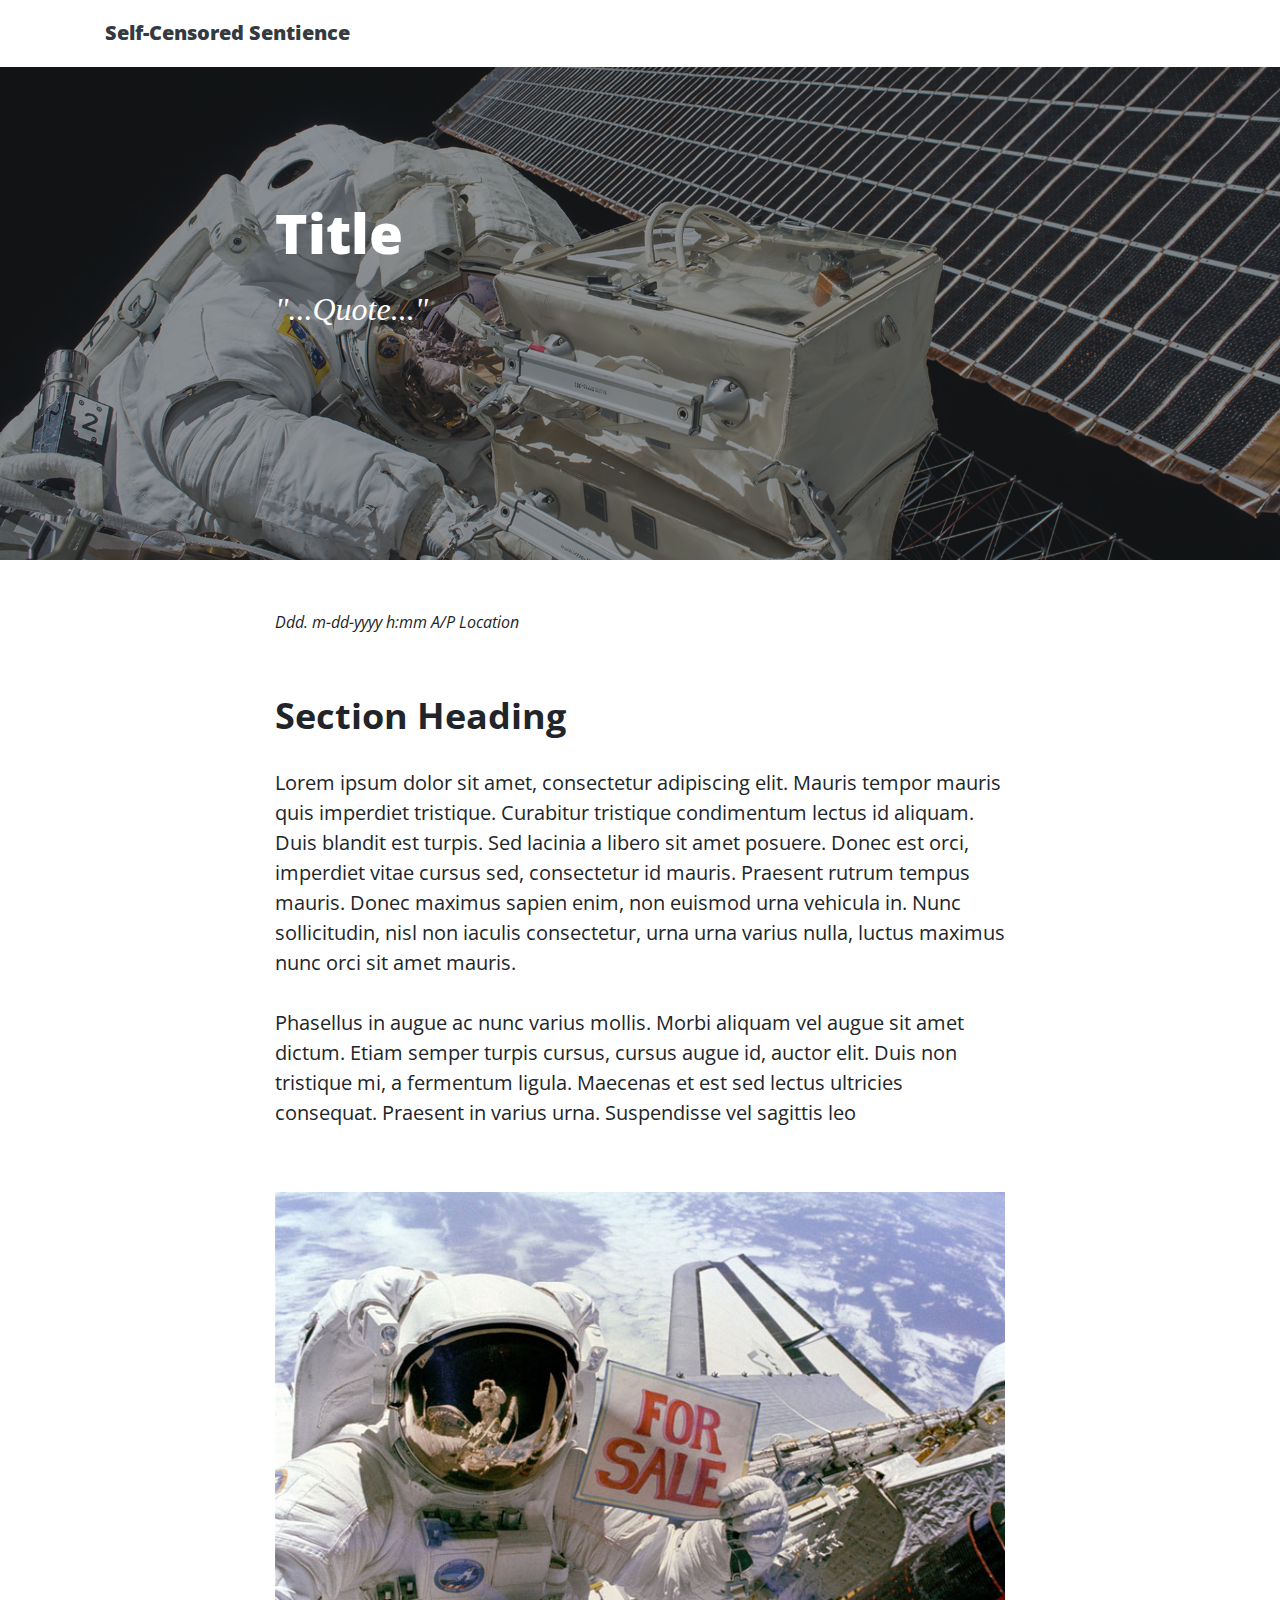
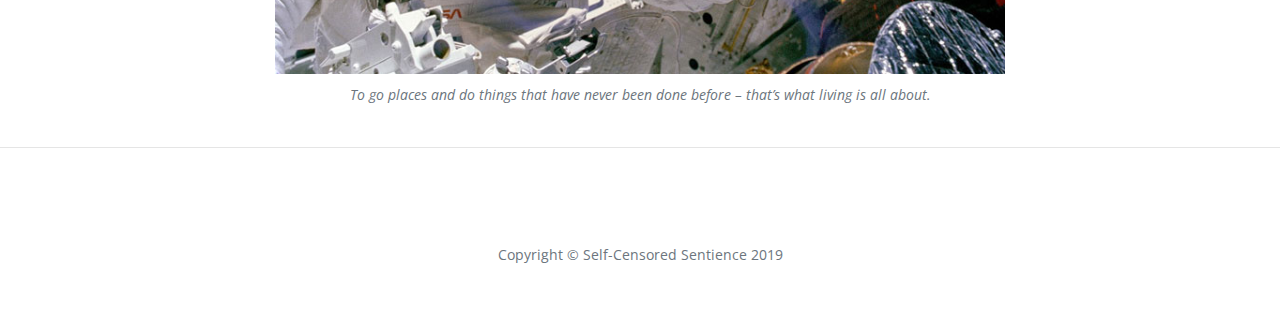
==== blog-template_title_ddd_mm-dd-yyyy_hmm-a-p.html @ a8ab18ee "Initial commit" ====
<!DOCTYPE html>
<html lang="en">

<head>

   <meta charset="utf-8">
   <meta name="viewport" content="width=device-width, initial-scale=1, shrink-to-fit=no">
   <meta name="description" content="">
   <meta name="author" content="">

   <title>Title | m-dd-yyyy</title>

   <!-- Bootstrap core CSS -->
   <link href="vendor/bootstrap/css/bootstrap.min.css" rel="stylesheet">

   <!-- Custom fonts for this template -->
   <link href="vendor/fontawesome-free/css/all.min.css" rel="stylesheet" type="text/css">
   <link href='https://fonts.googleapis.com/css?family=Lora:400,700,400italic,700italic' rel='stylesheet' type='text/css'>
   <link href='https://fonts.googleapis.com/css?family=Open+Sans:300italic,400italic,600italic,700italic,800italic,400,300,600,700,800' rel='stylesheet' type='text/css'>

   <!-- Custom styles for this template -->
   <link href="css/clean-blog.css" rel="stylesheet">

</head>

<body>

     <!-- Navigation -->
     <nav class="navbar navbar-expand-lg navbar-light fixed-top" id="mainNav">
          <div class="container">
               <a class="navbar-brand" href="index.html">Self-Censored Sentience</a>
          </div>
     </nav>

     <!-- Page Header -->
     <header class="masthead" style="background-image: url('img/post-bg.jpg')">
          <div class="overlay"></div>
          <div class="container">
               <div class="row">
                    <div class="col-lg-8 col-md-10 mx-auto">
                         <div class="post-heading">
                              <h1 class="post-title">Title</h1>
                              <h2 class="post-subtitle">"...Quote..."</h2>
                         </div>
                    </div>
               </div>
          </div>
     </header>

<!-- Post Content -->
<article>
     <div class="container">
          <div class="row">
               <div class="col-lg-8 col-md-10 mx-auto">

                    <!-- Post Date Time and Location -->
                    <p class="post-meta">Ddd. m-dd-yyyy h:mm A/P <a href="https://goo.gl/maps/yTnhvbhvhCBDjvRy8"  target="_blank">Location</a></p>


                    <!-- Section Heading -->
                    <h2 class="section-heading">Section Heading</h2>


                    <!-- Paragraph -->
                    <p>Lorem ipsum dolor sit amet, consectetur adipiscing elit. Mauris tempor mauris quis imperdiet tristique. Curabitur tristique condimentum lectus id aliquam. Duis blandit est turpis. Sed lacinia a libero sit amet posuere. Donec est orci, imperdiet vitae cursus sed, consectetur id mauris. Praesent rutrum tempus mauris. Donec maximus sapien enim, non euismod urna vehicula in. Nunc sollicitudin, nisl non iaculis consectetur, urna urna varius nulla, luctus maximus nunc orci sit amet mauris.</p>

                    <p>Phasellus in augue ac nunc varius mollis. Morbi aliquam vel augue sit amet dictum. Etiam semper turpis cursus, cursus augue id, auctor elit. Duis non tristique mi, a fermentum ligula. Maecenas et est sed lectus ultricies consequat. Praesent in varius urna. Suspendisse vel sagittis leo</p>

                    <!-- Image -->
                    <figure>
                         <a href="#"><img class="img-fluid" src="img/post-sample-image.jpg" alt=""></a>
                         <figcaption class="caption text-muted">To go places and do things that have never been done before – that’s what living is all about.</figcaption>
                    </figure>

               </div>
          </div>
     </div>
</article>

<hr>

<!-- Footer -->
<footer>
     <div class="container">
          <div class="row">
               <div class="col-lg-8 col-md-10 mx-auto">
                   <p class="copyright text-muted">Copyright &copy; Self-Censored Sentience 2019</p>
              </div>
         </div>
    </div>
</footer>

<!-- Bootstrap core JavaScript -->
<script src="vendor/jquery/jquery.min.js"></script>
<script src="vendor/bootstrap/js/bootstrap.bundle.min.js"></script>

<!-- Custom scripts for this template -->
<script src="js/clean-blog.min.js"></script>

</body>

</html>
---- css/clean-blog.css ----
/*!
 * Start Bootstrap - Clean Blog v5.0.8 (https://startbootstrap.com/template-overviews/clean-blog)
 * Copyright 2013-2019 Start Bootstrap
 * Licensed under MIT (https://github.com/BlackrockDigital/startbootstrap-clean-blog/blob/master/LICENSE)
 */

body {
  font-size: 20px;
  color: #212529;
  font-family: 'Open Sans', 'Helvetica Neue', Helvetica, Arial, sans-serif;
}

p {
  line-height: 1.5;
  margin: 30px 0;
}

p a {
  text-decoration: underline;
}

h1,
h2,
h3,
h4,
h5,
h6 {
  font-weight: 800;
  font-family: 'Open Sans', 'Helvetica Neue', Helvetica, Arial, sans-serif;
}

a {
  color: #212529;
  transition: all 0.2s;
}

a:focus, a:hover {
  color: #0085A1;
}

blockquote {
  font-style: italic;
  color: #868e96;
}

.section-heading {
  font-size: 36px;
  font-weight: 700;
  margin-top: 60px;
}

.caption {
  font-size: 14px;
  font-style: italic;
  display: block;
  margin: 0;
  padding: 10px;
  text-align: center;
  border-bottom-right-radius: 5px;
  border-bottom-left-radius: 5px;
}

::-moz-selection {
  color: #fff;
  background: #0085A1;
  text-shadow: none;
}

::selection {
  color: #fff;
  background: #0085A1;
  text-shadow: none;
}

img::-moz-selection {
  color: #fff;
  background: transparent;
}

img::selection {
  color: #fff;
  background: transparent;
}

img::-moz-selection {
  color: #fff;
  background: transparent;
}

.no-header-image{
  margin-top: 5rem;
}

#mainNav {
  position: absolute;
  border-bottom: 1px solid #e9ecef;
  background-color: white;
  font-family: 'Open Sans', 'Helvetica Neue', Helvetica, Arial, sans-serif;
}

#mainNav .navbar-brand {
  font-weight: 800;
  color: #343a40;
}

#mainNav .navbar-toggler {
  font-size: 12px;
  font-weight: 800;
  padding: 13px;
  text-transform: uppercase;
  color: #343a40;
}

#mainNav .navbar-nav > li.nav-item > a {
  font-size: 12px;
  font-weight: 800;
  letter-spacing: 1px;
  text-transform: uppercase;
}

@media only screen and (min-width: 992px) {
  #mainNav {
    border-bottom: 1px solid transparent;
  }
  #mainNav .navbar-brand {
    padding: 10px 20px;
  }
  #mainNav .navbar-brand:focus, #mainNav .navbar-brand:hover {
    color: #0085A1;
  }
  #mainNav .navbar-nav > li.nav-item > a {
    padding: 10px 20px;
    color: #fff;
  }
  #mainNav .navbar-nav > li.nav-item > a:focus, #mainNav .navbar-nav > li.nav-item > a:hover {
    color: rgba(255, 255, 255, 0.8);
  }
}

@media only screen and (min-width: 992px) {
  #mainNav {
    transition: background-color 0.2s;
    /* Force Hardware Acceleration in WebKit */
    transform: translate3d(0, 0, 0);
    -webkit-backface-visibility: hidden;
  }
  #mainNav.is-fixed {
    /* when the user scrolls down, we hide the header right above the viewport */
    position: fixed;
    top: -67px;
    transition: transform 0.2s;
    border-bottom: 1px solid white;
    background-color: rgba(255, 255, 255, 0.9);
  }
  #mainNav.is-fixed .navbar-brand {
    color: #212529;
  }
  #mainNav.is-fixed .navbar-brand:focus, #mainNav.is-fixed .navbar-brand:hover {
    color: #0085A1;
  }
  #mainNav.is-fixed .navbar-nav > li.nav-item > a {
    color: #212529;
  }
  #mainNav.is-fixed .navbar-nav > li.nav-item > a:focus, #mainNav.is-fixed .navbar-nav > li.nav-item > a:hover {
    color: #0085A1;
  }
  #mainNav.is-visible {
    /* if the user changes the scrolling direction, we show the header */
    transform: translate3d(0, 100%, 0);
  }
}

figure {
  margin-top: 4rem;
}

header.masthead {
  margin-bottom: 50px;
  background: no-repeat center center;
  background-color: #868e96;
  background-attachment: scroll;
  position: relative;
  background-size: cover;
}

header.masthead .overlay {
  position: absolute;
  top: 0;
  left: 0;
  height: 100%;
  width: 100%;
  background-color: #212529;
  opacity: 0.5;
}

header.masthead .page-heading,
header.masthead .post-heading,
header.masthead .site-heading {
  padding: 200px 0 150px;
  color: white;
}

@media only screen and (min-width: 768px) {
  header.masthead .page-heading,
  header.masthead .post-heading,
  header.masthead .site-heading {
    padding: 200px 0;
  }
}

header.masthead .page-heading,
header.masthead .site-heading {
  text-align: center;
}

header.masthead .page-heading h1,
header.masthead .site-heading h1 {
  font-size: 50px;
  margin-top: 0;
}

header.masthead .page-heading .subheading,
header.masthead .site-heading .subheading {
  font-size: 24px;
  font-weight: 300;
  line-height: 1.1;
  display: block;
  margin: 10px 0 0;
  font-family: 'Open Sans', 'Helvetica Neue', Helvetica, Arial, sans-serif;
}

@media only screen and (min-width: 768px) {
  header.masthead .page-heading h1,
  header.masthead .site-heading h1 {
    font-size: 80px;
  }
}

header.masthead .post-heading h1 {
  font-size: 35px;
}

header.masthead .post-heading .meta,
header.masthead .post-heading .subheading {
  line-height: 1.1;
  display: block;
}

header.masthead .post-heading .subheading {
  font-size: 24px;
  font-weight: 600;
  margin: 10px 0 30px;
  font-family: 'Open Sans', 'Helvetica Neue', Helvetica, Arial, sans-serif;
}

header.masthead .post-heading .meta {
  font-size: 20px;
  font-weight: 300;
  font-style: italic;
  font-family: 'Open Sans', 'Helvetica Neue', Helvetica, Arial, sans-serif;
}

header.masthead .post-heading .meta a {
  color: #fff;
}

@media only screen and (min-width: 768px) {
  header.masthead .post-heading h1 {
    font-size: 55px;
  }
  header.masthead .post-heading .subheading {
    font-size: 30px;
  }
}

.post-preview > a {
  color: #212529;
}

.post-preview > a:focus, .post-preview > a:hover {
  text-decoration: none;
  color: #0085A1;
}

.post-preview > a > .post-title {
  font-size: 30px;
  margin-top: 30px;
}

.post-title {
  margin-bottom: 1.5rem;
}

.post-subtitle {
  font-weight: 300;
  font-style: italic;
  margin: 0 0 2rem;
  font-family: 'Merriweather', serif;
}

.post-meta {
  font-size: 16px;
  font-style: italic;
  margin-top: 0;
}

.post-meta > a {
  text-decoration: none;
  color: #212529;
}

.post-meta > a:focus, .post-meta > a:hover {
  text-decoration: underline;
  color: #0085A1;
}

@media only screen and (min-width: 768px) {
  .post-preview > a > .post-title {
    font-size: 36px;
  }
}

.floating-label-form-group {
  font-size: 14px;
  position: relative;
  margin-bottom: 0;
  padding-bottom: 0.5em;
  border-bottom: 1px solid #dee2e6;
}

.floating-label-form-group input,
.floating-label-form-group textarea {
  font-size: 1.5em;
  position: relative;
  z-index: 1;
  padding: 0;
  resize: none;
  border: none;
  border-radius: 0;
  background: none;
  box-shadow: none !important;
  font-family: 'Open Sans', 'Helvetica Neue', Helvetica, Arial, sans-serif;
}

.floating-label-form-group input::-webkit-input-placeholder,
.floating-label-form-group textarea::-webkit-input-placeholder {
  color: #868e96;
  font-family: 'Open Sans', 'Helvetica Neue', Helvetica, Arial, sans-serif;
}

.floating-label-form-group label {
  font-size: 0.85em;
  line-height: 1.764705882em;
  position: relative;
  z-index: 0;
  top: 2em;
  display: block;
  margin: 0;
  transition: top 0.3s ease, opacity 0.3s ease;
  vertical-align: middle;
  vertical-align: baseline;
  opacity: 0;
}

.floating-label-form-group .help-block {
  margin: 15px 0;
}

.floating-label-form-group-with-value label {
  top: 0;
  opacity: 1;
}

.floating-label-form-group-with-focus label {
  color: #0085A1;
}

form .form-group:first-child .floating-label-form-group {
  border-top: 1px solid #dee2e6;
}

footer {
  padding: 50px 0 65px;
}

footer .list-inline {
  margin: 0;
  padding: 0;
}

footer .copyright {
  font-size: 14px;
  margin-bottom: 0;
  text-align: center;
}

.btn {
  font-size: 14px;
  font-weight: 800;
  padding: 15px 25px;
  letter-spacing: 1px;
  text-transform: uppercase;
  border-radius: 0;
  font-family: 'Open Sans', 'Helvetica Neue', Helvetica, Arial, sans-serif;
}

.btn-primary {
  background-color: #0085A1;
  border-color: #0085A1;
}

.btn-primary:hover, .btn-primary:focus, .btn-primary:active {
  color: #fff;
  background-color: #00657b !important;
  border-color: #00657b !important;
}

.btn-lg {
  font-size: 16px;
  padding: 25px 35px;
}
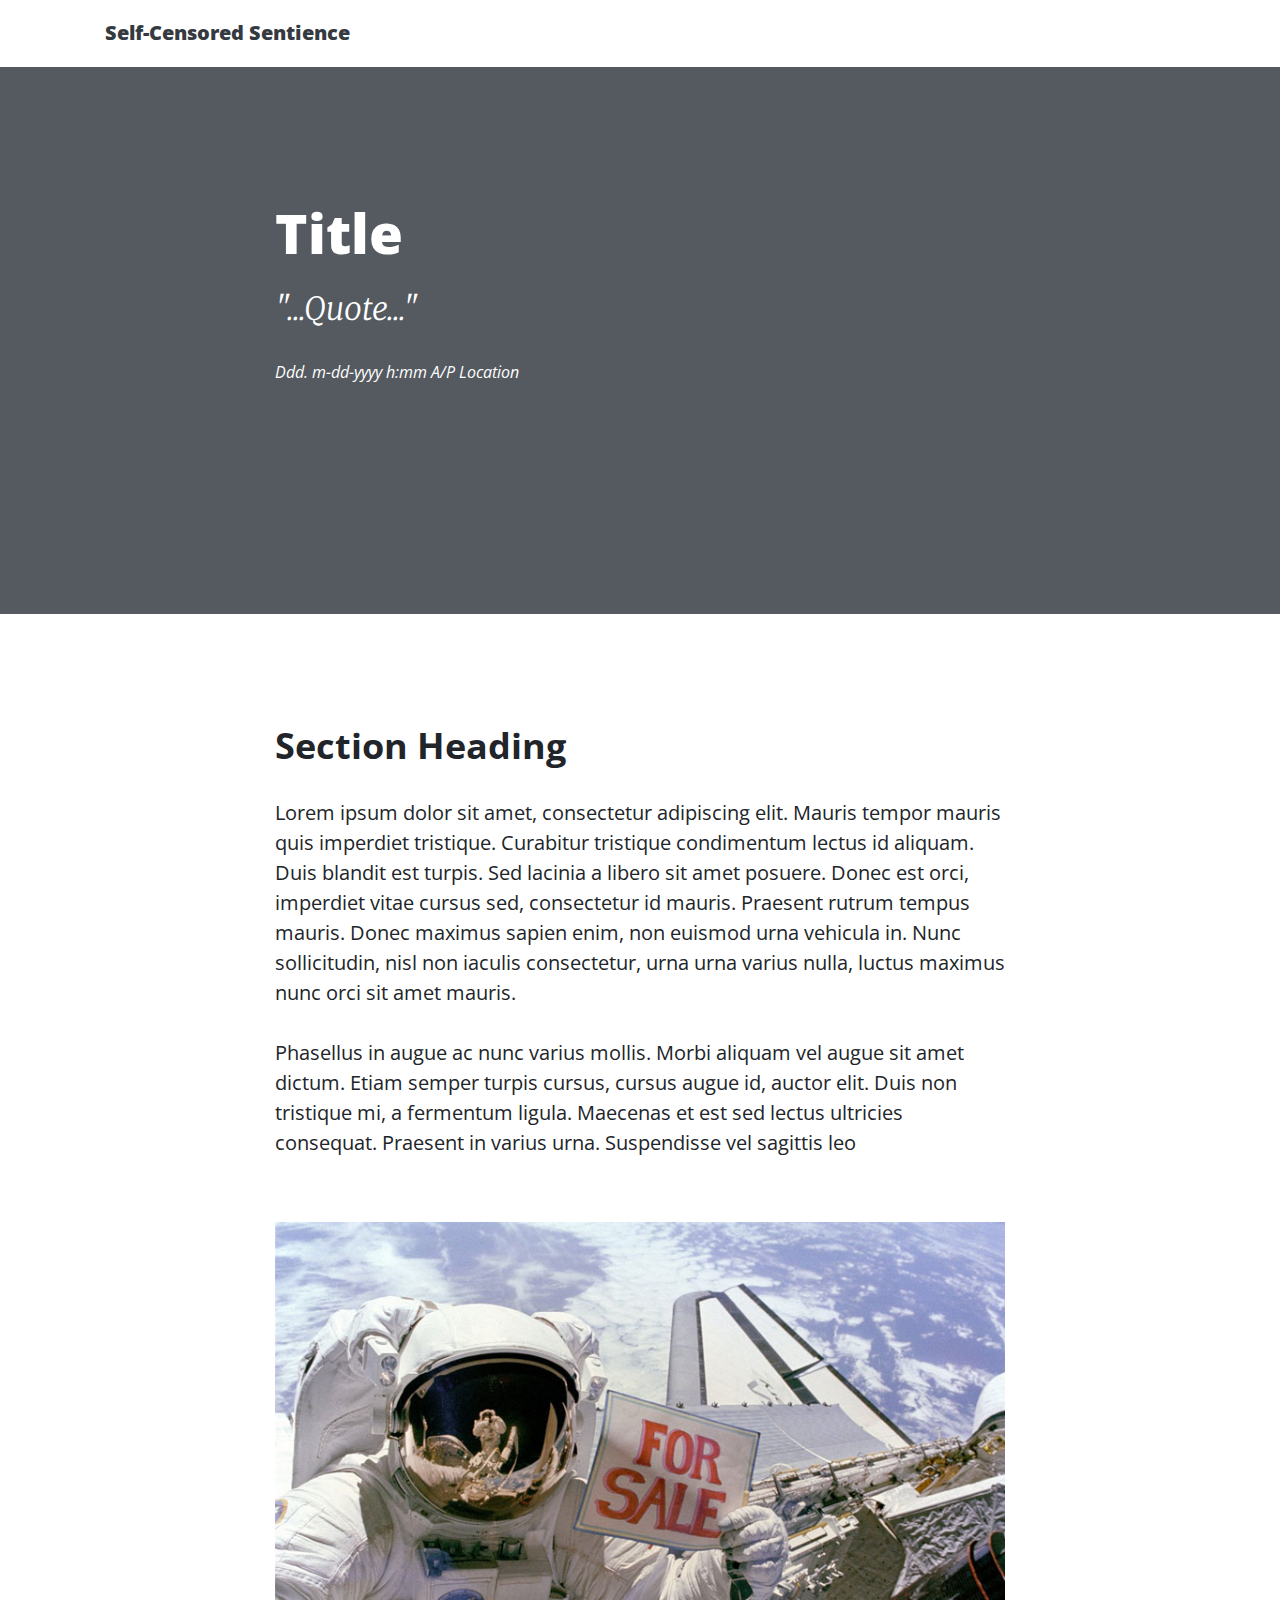
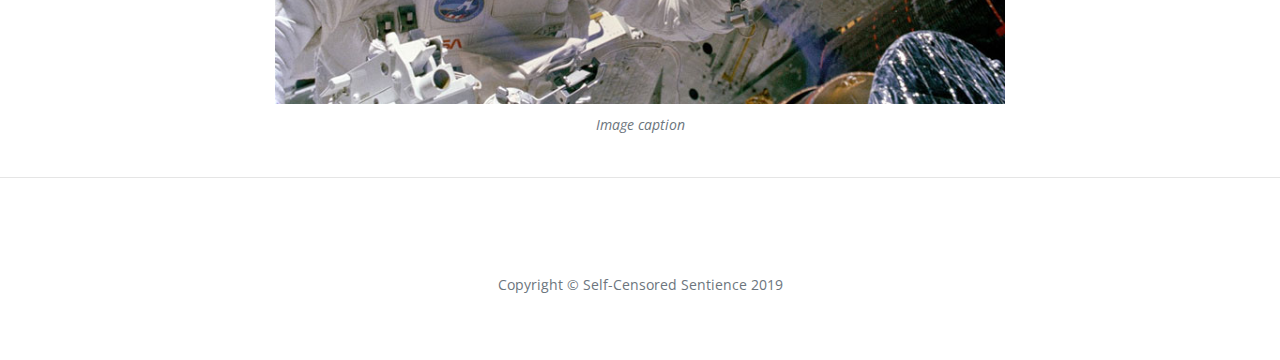
==== commit 1ac06bd6: "Post updated: reasons-for-living_mon_10-07-2019_347-p" ====
--- a/blog-template_title_ddd_mm-dd-yyyy_hmm-a-p.html
+++ b/blog-template_title_ddd_mm-dd-yyyy_hmm-a-p.html
@@ -3,25 +3,25 @@
 
 <head>
 
-   <meta charset="utf-8">
-   <meta name="viewport" content="width=device-width, initial-scale=1, shrink-to-fit=no">
-   <meta name="description" content="">
-   <meta name="author" content="">
+     <meta charset="utf-8">
+     <meta name="viewport" content="width=device-width, initial-scale=1, shrink-to-fit=no">
+     <meta name="description" content="">
+     <meta name="author" content="">
 
-   <title>Title | m-dd-yyyy</title>
+     <title>Title | m-dd-yyyy</title>
 
-   <!-- Bootstrap core CSS -->
-   <link href="vendor/bootstrap/css/bootstrap.min.css" rel="stylesheet">
+     <!-- Bootstrap core CSS -->
+     <link href="vendor/bootstrap/css/bootstrap.min.css" rel="stylesheet">
 
-   <!-- Custom fonts for this template -->
-   <link href="vendor/fontawesome-free/css/all.min.css" rel="stylesheet" type="text/css">
-   <link href='https://fonts.googleapis.com/css?family=Lora:400,700,400italic,700italic' rel='stylesheet' type='text/css'>
-   <link href='https://fonts.googleapis.com/css?family=Open+Sans:300italic,400italic,600italic,700italic,800italic,400,300,600,700,800' rel='stylesheet' type='text/css'>
+     <!-- Custom fonts for this template -->
+     <link href="vendor/fontawesome-free/css/all.min.css" rel="stylesheet" type="text/css">
+     <link href="https://fonts.googleapis.com/css?family=Merriweather:300i,400,400i&display=swap" rel="stylesheet" type='text/css'>
+     <link href='https://fonts.googleapis.com/css?family=Open+Sans:300italic,400italic,600italic,700italic,800italic,400,300,600,700,800' rel='stylesheet' type='text/css'>
 
-   <!-- Custom styles for this template -->
-   <link href="css/clean-blog.css" rel="stylesheet">
+     <!-- Custom styles for this template -->
+     <link href="css/clean-blog.css" rel="stylesheet">
 
-</head>
+   </head>
 
 <body>
 
@@ -33,7 +33,7 @@
      </nav>
 
      <!-- Page Header -->
-     <header class="masthead" style="background-image: url('img/post-bg.jpg')">
+     <header class="masthead" style="background-image: url('img/the-frustrations-of-biology_mon_12-09-2019_100-p/journal_img-1-2-3.jpg')">
           <div class="overlay"></div>
           <div class="container">
                <div class="row">
@@ -41,61 +41,59 @@
                          <div class="post-heading">
                               <h1 class="post-title">Title</h1>
                               <h2 class="post-subtitle">"...Quote..."</h2>
+                              <!-- Post Date Time and Location -->
+                              <p class="post-meta">Ddd. m-dd-yyyy h:mm A/P Location</p>
                          </div>
                     </div>
                </div>
           </div>
      </header>
 
-<!-- Post Content -->
-<article>
-     <div class="container">
-          <div class="row">
-               <div class="col-lg-8 col-md-10 mx-auto">
+     <!-- Post Content -->
+     <article>
+          <div class="container">
+               <div class="row">
+                    <div class="col-lg-8 col-md-10 mx-auto">
 
-                    <!-- Post Date Time and Location -->
-                    <p class="post-meta">Ddd. m-dd-yyyy h:mm A/P <a href="https://goo.gl/maps/yTnhvbhvhCBDjvRy8"  target="_blank">Location</a></p>
+                         <!-- Section Heading -->
+                         <h2 class="section-heading">Section Heading</h2>
 
+                         <!-- Paragraph -->
+                         <p>Lorem ipsum dolor sit amet, consectetur adipiscing elit. Mauris tempor mauris quis imperdiet tristique. Curabitur tristique condimentum lectus id aliquam. Duis blandit est turpis. Sed lacinia a libero sit amet posuere. Donec est orci, imperdiet vitae cursus sed, consectetur id mauris. Praesent rutrum tempus mauris. Donec maximus sapien enim, non euismod urna vehicula in. Nunc sollicitudin, nisl non iaculis consectetur, urna urna varius nulla, luctus maximus nunc orci sit amet mauris.</p>
 
-                    <!-- Section Heading -->
-                    <h2 class="section-heading">Section Heading</h2>
+                         <p>Phasellus in augue ac nunc varius mollis. Morbi aliquam vel augue sit amet dictum. Etiam semper turpis cursus, cursus augue id, auctor elit. Duis non tristique mi, a fermentum ligula. Maecenas et est sed lectus ultricies consequat. Praesent in varius urna. Suspendisse vel sagittis leo</p>
 
+                         <!-- Image -->
+                         <figure>
+                              <img class="img-fluid" src="img/post-sample-image.jpg" alt="">
 
-                    <!-- Paragraph -->
-                    <p>Lorem ipsum dolor sit amet, consectetur adipiscing elit. Mauris tempor mauris quis imperdiet tristique. Curabitur tristique condimentum lectus id aliquam. Duis blandit est turpis. Sed lacinia a libero sit amet posuere. Donec est orci, imperdiet vitae cursus sed, consectetur id mauris. Praesent rutrum tempus mauris. Donec maximus sapien enim, non euismod urna vehicula in. Nunc sollicitudin, nisl non iaculis consectetur, urna urna varius nulla, luctus maximus nunc orci sit amet mauris.</p>
+                              <figcaption class="caption text-muted">Image caption</figcaption>
+                         </figure>
 
-                    <p>Phasellus in augue ac nunc varius mollis. Morbi aliquam vel augue sit amet dictum. Etiam semper turpis cursus, cursus augue id, auctor elit. Duis non tristique mi, a fermentum ligula. Maecenas et est sed lectus ultricies consequat. Praesent in varius urna. Suspendisse vel sagittis leo</p>
-
-                    <!-- Image -->
-                    <figure>
-                         <a href="#"><img class="img-fluid" src="img/post-sample-image.jpg" alt=""></a>
-                         <figcaption class="caption text-muted">To go places and do things that have never been done before – that’s what living is all about.</figcaption>
-                    </figure>
-
+                    </div>
                </div>
           </div>
-     </div>
-</article>
+     </article>
 
 <hr>
 
 <!-- Footer -->
-<footer>
-     <div class="container">
-          <div class="row">
-               <div class="col-lg-8 col-md-10 mx-auto">
-                   <p class="copyright text-muted">Copyright &copy; Self-Censored Sentience 2019</p>
+     <footer>
+          <div class="container">
+               <div class="row">
+                    <div class="col-lg-8 col-md-10 mx-auto">
+                        <p class="copyright text-muted">Copyright &copy; Self-Censored Sentience 2019</p>
+                   </div>
               </div>
          </div>
-    </div>
-</footer>
+     </footer>
 
-<!-- Bootstrap core JavaScript -->
-<script src="vendor/jquery/jquery.min.js"></script>
-<script src="vendor/bootstrap/js/bootstrap.bundle.min.js"></script>
+     <!-- Bootstrap core JavaScript -->
+     <script src="vendor/jquery/jquery.min.js"></script>
+     <script src="vendor/bootstrap/js/bootstrap.bundle.min.js"></script>
 
-<!-- Custom scripts for this template -->
-<script src="js/clean-blog.min.js"></script>
+     <!-- Custom scripts for this template -->
+     <script src="js/clean-blog.min.js"></script>
 
 </body>
 
